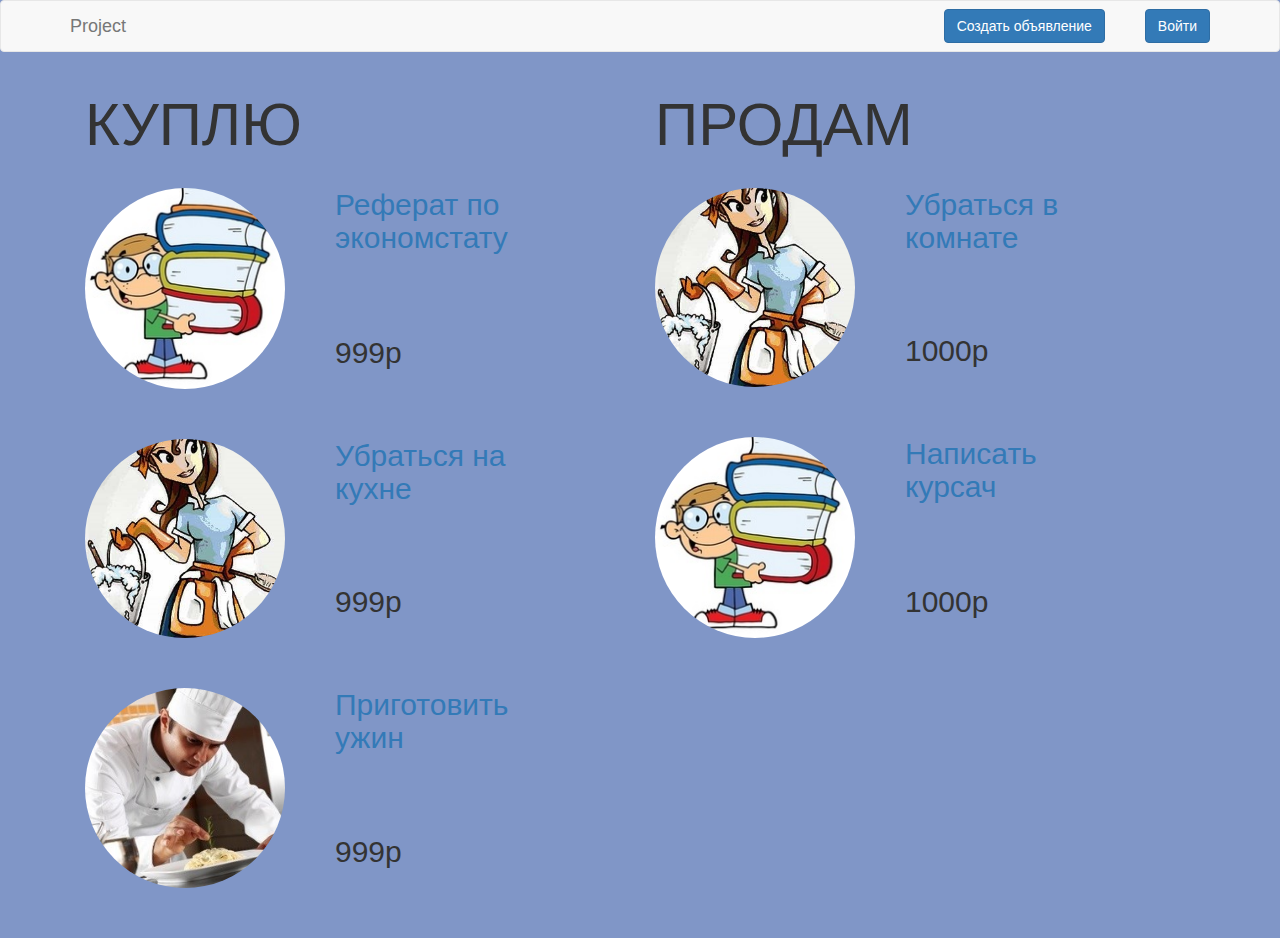
==== src/main/webapp/WEB-INF/index.html @ 35191606 "master" ====
<!DOCTYPE html PUBLIC "-//W3C//DTD XHTML 1.0 Strict//EN"
"http://www.w3.org/TR/xhtml1/DTD/xhtml1-strict.dtd">
<html lang="en">

<head>

    <meta charset="utf-8">
    <meta name="viewport" content="user-scalable=no, initial-scale=1, maximum-scale=1, minimum-scale=1, width=320, height=device-height, target-densitydpi=medium-dpi" />


    <title>Project</title>

    <!-- Bootstrap Core CSS - Uses Bootswatch Flatly Theme: http://bootswatch.com/flatly/ -->
    <link href="css/bootstrap.min.css" rel="stylesheet">

    <!-- Custom CSS -->
    <link href="css/project.css" rel="stylesheet">

    <link rel="shortcut icon" href="img/favicon.ico" >


<!-- Add jQuery library -->



<script type="text/javascript" src="https://vk.com/js/api/openapi.js?116"></script>

<script type="text/javascript">
  VK.init({apiId: 4773764});
</script>


</head>

<body id="page-top" class="index">

    <!-- Navigation -->
    <nav class="navbar navbar-default">
        <div class="container container2">
            <!-- Brand and toggle get grouped for better mobile display -->
            <div class="navbar-header page-scroll">
                <button type="button" class="navbar-toggle" data-toggle="collapse" data-target="#bs-example-navbar-collapse-1">
                    <span class="sr-only">Toggle navigation</span>
                    <span class="icon-bar"></span>
                    <span class="icon-bar"></span>
                    <span class="icon-bar"></span>
                </button>
                <a class="navbar-brand" href="index.html">Project</a>
            </div>

            <!-- Collect the nav links, forms, and other content for toggling -->
            <div class="collapse navbar-collapse" id="bs-example-navbar-collapse-1">
                <ul class="nav navbar-nav navbar-right">
                    <li class="page-scroll">
                        <button class="various btn btn-default btn-primary navbar-btn" href="#new" role="button">Создать объявление</button>
                    </li>
                    <li><button class="various btn btn-default btn-primary navbar-btn" href="#vk_auth" role="button">Войти</button></li>
                </ul>
            </div>
            <!-- /.navbar-collapse -->
        </div>
        <!-- /.container-fluid -->
    </nav>

<div class="hide">
<div id="vk_auth"></div>
<script type="text/javascript">
VK.Widgets.Auth("vk_auth", {width: "400px", onAuth: function(data) {
 alert('user '+data['uid']+' authorized');
} });
</script>
</div>
<div class="container">
    <div class="items" >
        <div class="buy col-md-6">
        <h1>КУПЛЮ</h1>
        </div>
        <div class="sell col-md-6">
        <h1>ПРОДАМ</h1>
        </div>
    </div>
</div>

<!-- <div class="hide" >
    <div id="new"></div>
</div> -->

<div class="clicked"></div>

<form class="hide">
    <div id="new">
    <div class="form-group">
        <div class="dropdown">
          <button class="btn btn-default btn-block dropdown-toggle" type="button" id="dropdownMenu1" data-toggle="dropdown" aria-expanded="true">
            Тип работы
            <span class="caret"></span>
          </button>
          <ul class="dropdown-menu" role="menu" aria-labelledby="dropdownMenu1">
            <li role="presentation"><a role="menuitem" tabindex="-1" href="#"><img src="img/homework.jpg"> Домашняя работа</a></li>
            <li role="presentation"><a role="menuitem" tabindex="-1" href="#"><img src="img/cleaning.jpg">Уборка</a></li>
            <li role="presentation"><a role="menuitem" tabindex="-1" href="#"><img src="img/food.jpg">Еда</a></li>
            <li role="presentation"><a role="menuitem" tabindex="-1" href="#"><img src="img/homework.jpg">Другое</a></li>
          </ul>
        </div>  
  <div class="form-group">
    <input class="form-control input-lg" type="text" placeholder='Название. Например "Сделать домашку по матану"'>
  </div>
  <div class="form-group">
    <input class="form-control input-lg" type="text" placeholder="Описание">
  </div>
  <div class="form-group">
    <input class="form-control input-lg" type="text" placeholder="Цена">
  </div>
  <button type="submit" class="btn btn-default btn-block">Опубликовать</button>
  </div>
</form>

<script type="text/javascript" src="http://ajax.googleapis.com/ajax/libs/jquery/1.11.2/jquery.min.js"></script>



<script src="js/bootstrap.min.js"></script>

<script src="js/project.js"></script>

<!-- Add fancyBox -->
<link rel="stylesheet" href="fancybox/source/jquery.fancybox.css" type="text/css" media="screen" />

<script type="text/javascript" src="fancybox/source/jquery.fancybox.pack.js"></script>

<link rel="stylesheet" href="fancybox/source/helpers/jquery.fancybox-thumbs.css" type="text/css" media="screen" />
<script type="text/javascript" src="fancybox/source/helpers/jquery.fancybox-thumbs.js"></script>

<script type="text/javascript">
    makelist();
</script>

</body>

</html>
---- src/main/webapp/WEB-INF/css/project.css ----
/*.navbar .container {
	width: 50%;
}*/
body {
	font-family: ;
	background-color: #8096c7;
}
.hide {
	display: none;
}

#new .btn{
	height: 43px;
}
#new .dropdown .btn {
	text-align: left;
}
.image {
	float: left;
	margin-right: 50px;
	width: 200px;
	height: auto;
}
.box img{
	width: 350px;
	height: auto;
}
.collapse button {
	margin-left: 40px;
}
.new .btn {
	height: 46px;
}
.dropdown-menu li img{
	width: 60px;
	margin-right: 30px;
}
.price {
	position: absolute;
	bottom: 10px;
	left: 250px;
}
h1 {
	margin-bottom: 30px;
}
.dropdown .btn {
	margin-top: 10px;
	margin-bottom: 10px;
}
#vk_auth {
	margin: 0 auto;
	margin-top: 100px;
}

/*hr {
	display: block;
}*/
.item {
	display: block;
	float: left;
	margin-bottom: 50px;
	padding-left: 0px;
}
.box .item {
	margin-bottom: 0px;
}
.info {
	/*text-align: right;*/
	width: 100%;
}
.items .item:hover {
	background-color: #2c50a2;
	cursor: pointer;
	border-radius: 100px;
}
.btnbuy {
	position: absolute;
	bottom: -70px;
	font-size: 30px;
}
.buy,
.sell {
	padding-right: 60px;
}

h1 {
	/*text-align: center;*/
	font-size: 60px;
}
h2 {
	margin-top: 0px;
}
p {
	margin-top: 20px;
	margin-bottom: 20px;
}
.clicked {
	display: none;
}
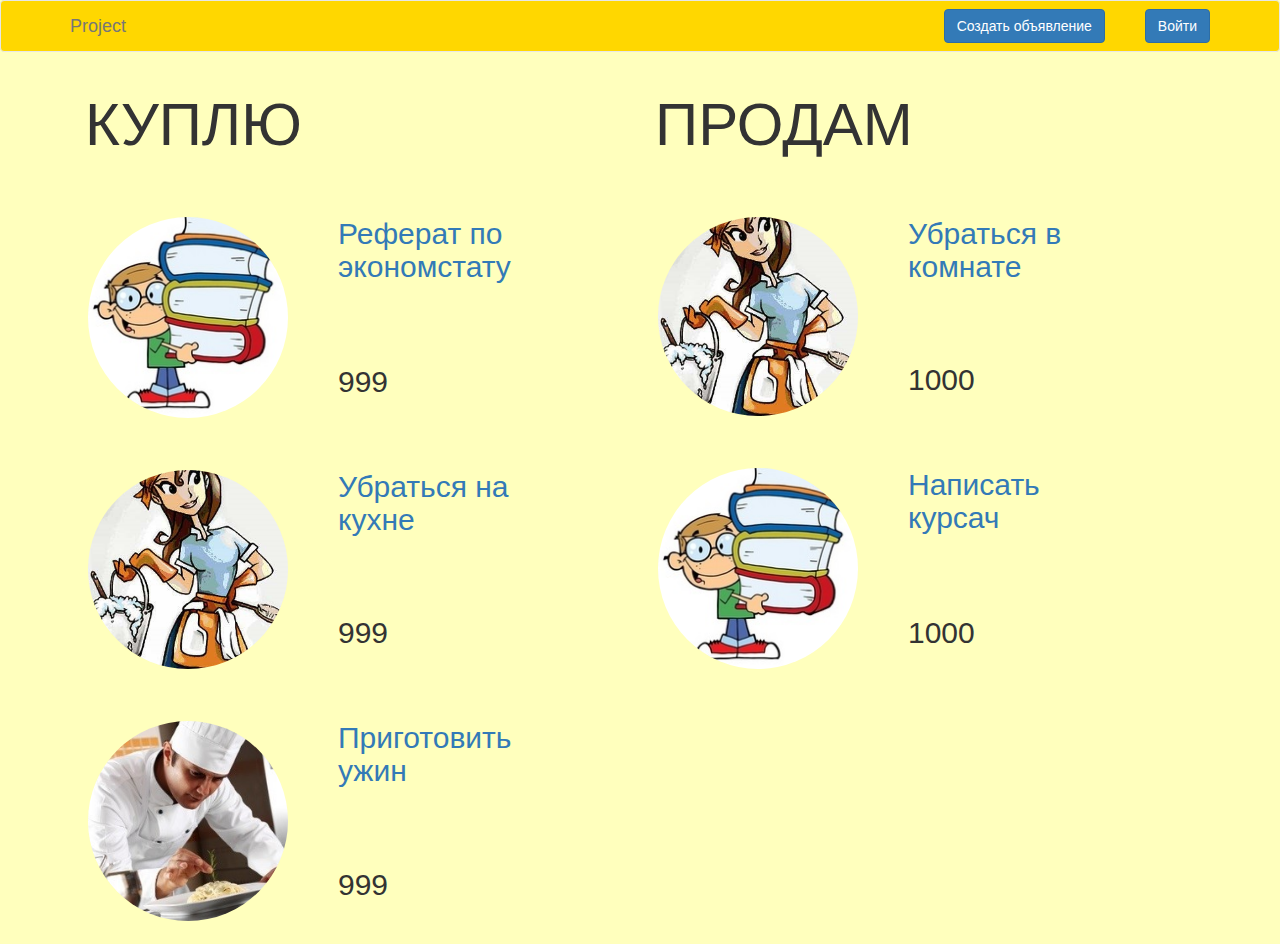
==== commit 775e0fd8: "new" ====
--- a/src/main/webapp/WEB-INF/index.html
+++ b/src/main/webapp/WEB-INF/index.html
@@ -113,6 +113,7 @@
   </div>
   <button type="submit" class="btn btn-default btn-block">Опубликовать</button>
   </div>
+    </div>
 </form>
 
 <script type="text/javascript" src="http://ajax.googleapis.com/ajax/libs/jquery/1.11.2/jquery.min.js"></script>
--- a/src/main/webapp/WEB-INF/css/project.css
+++ b/src/main/webapp/WEB-INF/css/project.css
@@ -3,12 +3,14 @@
 }*/
 body {
 	font-family: ;
-	background-color: #8096c7;
+	background-color: #ffffbd;
 }
 .hide {
 	display: none;
 }
-
+.navbar {
+    background-color: #ffd700;
+}
 #new .btn{
 	height: 43px;
 }
@@ -51,6 +53,10 @@
 	margin: 0 auto;
 	margin-top: 100px;
 }
+ul
+{
+list-style-type: none;
+}
 
 /*hr {
 	display: block;
@@ -58,8 +64,9 @@
 .item {
 	display: block;
 	float: left;
-	margin-bottom: 50px;
+	margin-bottom: 20px;
 	padding-left: 0px;
+    border: 3px solid #ffffbd;
 }
 .box .item {
 	margin-bottom: 0px;
@@ -68,10 +75,12 @@
 	/*text-align: right;*/
 	width: 100%;
 }
+
 .items .item:hover {
-	background-color: #2c50a2;
+	background-color: #ffd700;
 	cursor: pointer;
 	border-radius: 100px;
+    border: 3px solid #ffd700;
 }
 .btnbuy {
 	position: absolute;
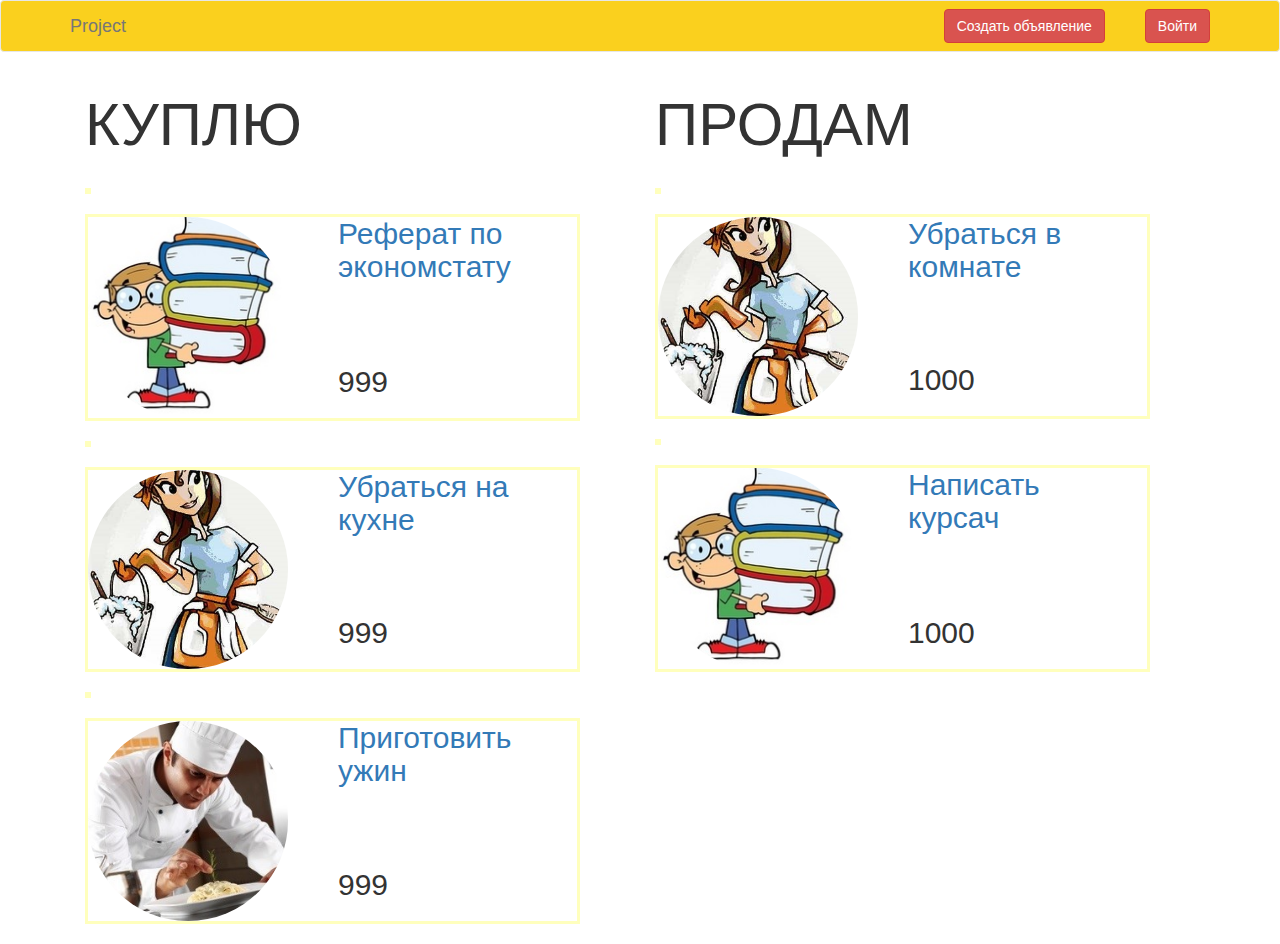
==== commit ec986b8a: "pull" ====
--- a/src/main/webapp/WEB-INF/index.html
+++ b/src/main/webapp/WEB-INF/index.html
@@ -11,10 +11,10 @@
     <title>Project</title>
 
     <!-- Bootstrap Core CSS - Uses Bootswatch Flatly Theme: http://bootswatch.com/flatly/ -->
-    <link href="css/bootstrap.min.css" rel="stylesheet">
+    <link href="../resources/css/bootstrap.min.css" rel="stylesheet">
 
     <!-- Custom CSS -->
-    <link href="css/project.css" rel="stylesheet">
+    <link href="../resources/css/project.css" rel="stylesheet">
 
     <link rel="shortcut icon" href="img/favicon.ico" >
 
@@ -22,13 +22,15 @@
 <!-- Add jQuery library -->
 
 
+<script type="text/javascript" src="../resources/fancybox/lib/jquery-1.10.1.min.js"></script>
+<!--<script type="text/javascript" src="https://vk.com/js/api/openapi.js?116"></script>-->
 
-<script type="text/javascript" src="https://vk.com/js/api/openapi.js?116"></script>
-
+<!--
 <script type="text/javascript">
   VK.init({apiId: 4773764});
 </script>
 
+-->
 
 </head>
 
@@ -52,9 +54,9 @@
             <div class="collapse navbar-collapse" id="bs-example-navbar-collapse-1">
                 <ul class="nav navbar-nav navbar-right">
                     <li class="page-scroll">
-                        <button class="various btn btn-default btn-primary navbar-btn" href="#new" role="button">Создать объявление</button>
+                        <button class="various btn btn-default btn-danger navbar-btn" href="#new" role="button">Создать объявление</button>
                     </li>
-                    <li><button class="various btn btn-default btn-primary navbar-btn" href="#vk_auth" role="button">Войти</button></li>
+                    <li><button class="various btn btn-default btn-danger navbar-btn" href="#vk_auth" role="button">Войти</button></li>
                 </ul>
             </div>
             <!-- /.navbar-collapse -->
@@ -64,11 +66,13 @@
 
 <div class="hide">
 <div id="vk_auth"></div>
+<!--
 <script type="text/javascript">
 VK.Widgets.Auth("vk_auth", {width: "400px", onAuth: function(data) {
  alert('user '+data['uid']+' authorized');
 } });
 </script>
+-->
 </div>
 <div class="container">
     <div class="items" >
@@ -116,21 +120,21 @@
     </div>
 </form>
 
-<script type="text/javascript" src="http://ajax.googleapis.com/ajax/libs/jquery/1.11.2/jquery.min.js"></script>
+<!--<script type="text/javascript" src="http://ajax.googleapis.com/ajax/libs/jquery/1.11.2/jquery.min.js"></script>-->
 
 
 
-<script src="js/bootstrap.min.js"></script>
+<script src="../resources/js/bootstrap.min.js"></script>
 
-<script src="js/project.js"></script>
+<script src="../resources/js/project.js"></script>
 
 <!-- Add fancyBox -->
-<link rel="stylesheet" href="fancybox/source/jquery.fancybox.css" type="text/css" media="screen" />
+<link rel="stylesheet" href="../resources/fancybox/source/jquery.fancybox.css" type="text/css" media="screen" />
 
-<script type="text/javascript" src="fancybox/source/jquery.fancybox.pack.js"></script>
+<script type="text/javascript" src="../resources/fancybox/source/jquery.fancybox.pack.js"></script>
 
-<link rel="stylesheet" href="fancybox/source/helpers/jquery.fancybox-thumbs.css" type="text/css" media="screen" />
-<script type="text/javascript" src="fancybox/source/helpers/jquery.fancybox-thumbs.js"></script>
+<link rel="stylesheet" href="../resources/fancybox/source/helpers/jquery.fancybox-thumbs.css" type="text/css" media="screen" />
+<script type="text/javascript" src="../resources/fancybox/source/helpers/jquery.fancybox-thumbs.js"></script>
 
 <script type="text/javascript">
     makelist();
--- a/src/main/webapp/resources/css/project.css
+++ b/src/main/webapp/resources/css/project.css
@@ -0,0 +1,108 @@
+/*.navbar .container {
+	width: 50%;
+}*/
+body {
+	font-family: ;
+	background-color: #fff;
+}
+.hide {
+	display: none;
+}
+.navbar {
+    background-color: #fad01e;
+}
+#new .btn{
+	height: 43px;
+}
+#new .dropdown .btn {
+	text-align: left;
+}
+.image {
+	float: left;
+	margin-right: 50px;
+	width: 200px;
+	height: auto;
+}
+.box img{
+	width: 350px;
+	height: auto;
+}
+.collapse button {
+	margin-left: 40px;
+}
+.new .btn {
+	height: 46px;
+}
+.dropdown-menu li img{
+	width: 60px;
+	margin-right: 30px;
+}
+.price {
+	position: absolute;
+	bottom: 10px;
+	left: 250px;
+}
+h1 {
+	margin-bottom: 30px;
+}
+.dropdown .btn {
+	margin-top: 10px;
+	margin-bottom: 10px;
+}
+#vk_auth {
+	margin: 0 auto;
+	margin-top: 100px;
+}
+ul
+{
+list-style-type: none;
+}
+
+/*hr {
+	display: block;
+}*/
+.item {
+	display: block;
+	float: left;
+	margin-bottom: 20px;
+	padding-left: 0px;
+    border: 3px solid #ffffbd;
+}
+.box .item {
+	margin-bottom: 0px;
+}
+.info {
+	/*text-align: right;*/
+	width: 100%;
+}
+
+.items .item:hover {
+	background-color: #ffd700;
+	cursor: pointer;
+	border-radius: 100px;
+    border: 3px solid #ffd700;
+}
+.btnbuy {
+	position: absolute;
+	bottom: -70px;
+	font-size: 30px;
+}
+.buy,
+.sell {
+	padding-right: 60px;
+}
+
+h1 {
+	/*text-align: center;*/
+	font-size: 60px;
+}
+h2 {
+	margin-top: 0px;
+}
+p {
+	margin-top: 20px;
+	margin-bottom: 20px;
+}
+.clicked {
+	display: none;
+}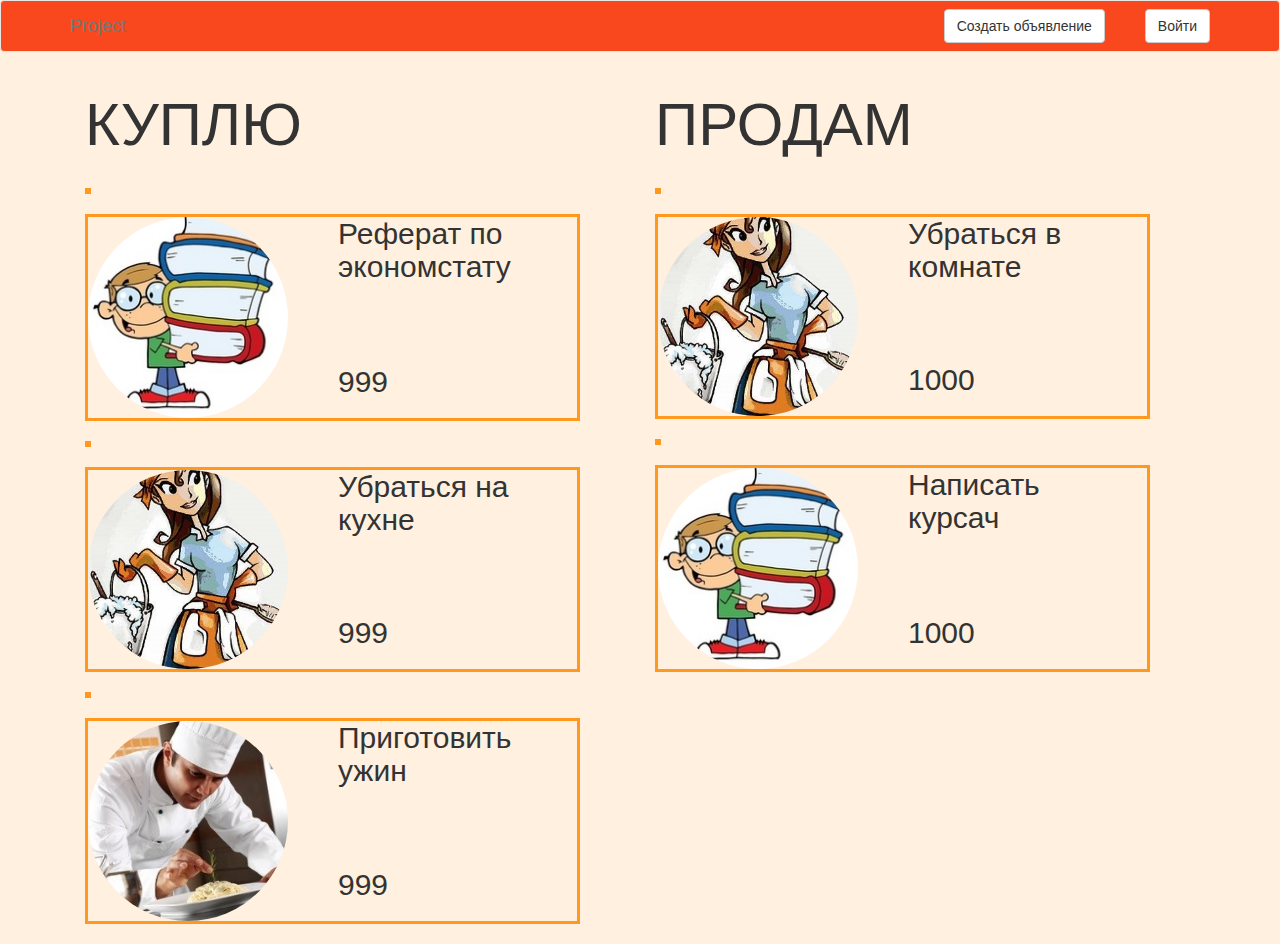
==== commit cfeee6d1: "blue" ====
--- a/src/main/webapp/WEB-INF/index.html
+++ b/src/main/webapp/WEB-INF/index.html
@@ -54,9 +54,9 @@
             <div class="collapse navbar-collapse" id="bs-example-navbar-collapse-1">
                 <ul class="nav navbar-nav navbar-right">
                     <li class="page-scroll">
-                        <button class="various btn btn-default btn-danger navbar-btn" href="#new" role="button">Создать объявление</button>
+                        <button class="various btn btn-default navbar-btn" href="#new" role="button">Создать объявление</button>
                     </li>
-                    <li><button class="various btn btn-default btn-danger navbar-btn" href="#vk_auth" role="button">Войти</button></li>
+                    <li><button class="various btn btn-default navbar-btn" href="#vk_auth" role="button">Войти</button></li>
                 </ul>
             </div>
             <!-- /.navbar-collapse -->
--- a/src/main/webapp/resources/css/project.css
+++ b/src/main/webapp/resources/css/project.css
@@ -3,13 +3,14 @@
 }*/
 body {
 	font-family: ;
-	background-color: #fff;
+	background-color: #fff0df;
 }
+
 .hide {
 	display: none;
 }
 .navbar {
-    background-color: #fad01e;
+    background-color: #fa481e;
 }
 #new .btn{
 	height: 43px;
@@ -66,7 +67,7 @@
 	float: left;
 	margin-bottom: 20px;
 	padding-left: 0px;
-    border: 3px solid #ffffbd;
+    border: 3px solid #ff981f;
 }
 .box .item {
 	margin-bottom: 0px;
@@ -77,10 +78,10 @@
 }
 
 .items .item:hover {
-	background-color: #ffd700;
+	background-color: #fff0df;
 	cursor: pointer;
 	border-radius: 100px;
-    border: 3px solid #ffd700;
+    border: 3px solid #fa481e;
 }
 .btnbuy {
 	position: absolute;
